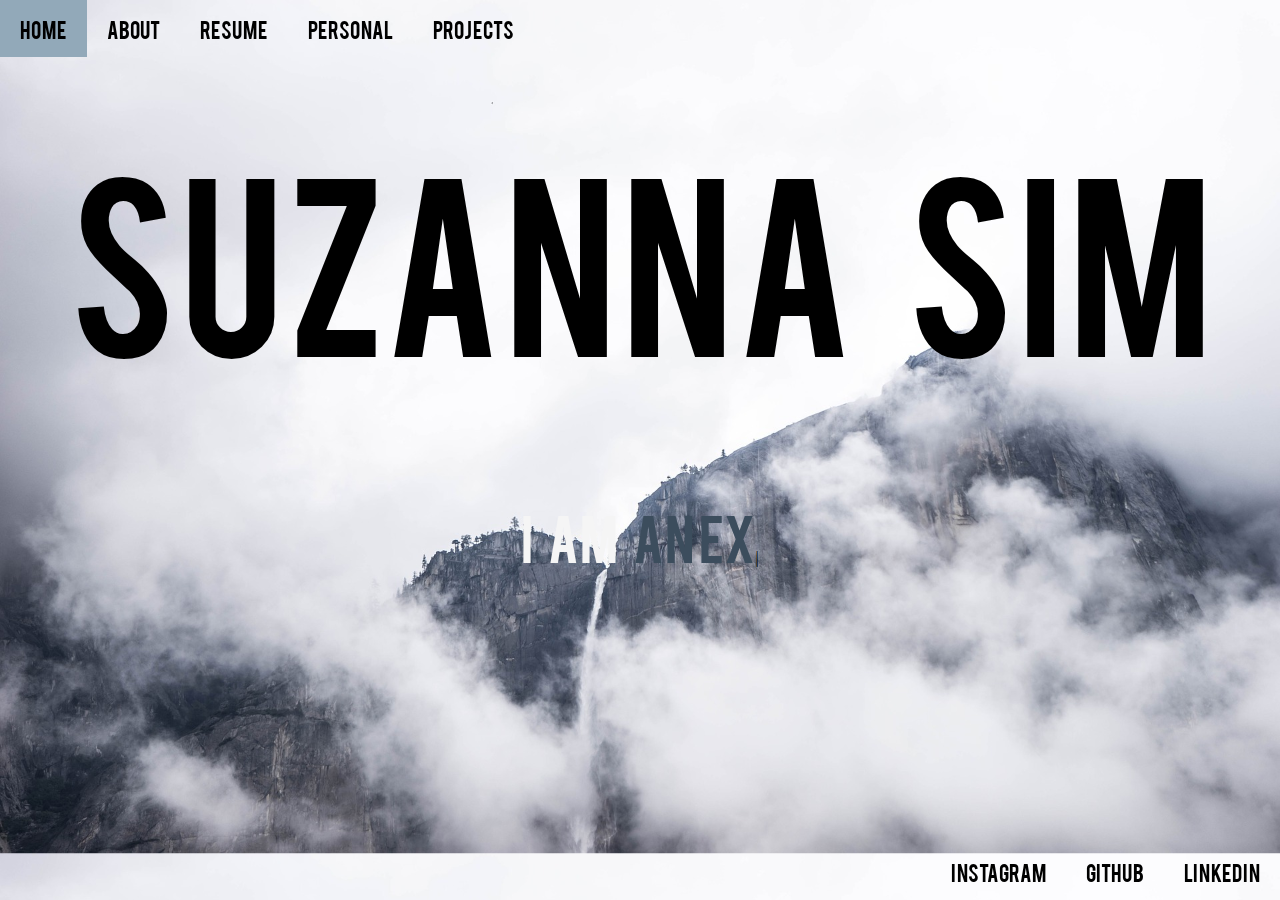
==== index.html @ 71d92e85 "4/16" ====
<!DOCTYPE html>
<html lang="en-US">
   
<head>
    <link rel="icon" type="image/png" href="images/favicon.gif">
    <link rel="stylesheet" type="text/css" href="css/main.css">
    <script src="moving.js"></script>
    <script src="javascript/typed.js"></script>
    <script src="javascript/js.js"></script>
    <link href="https://fonts.googleapis.com/css?family=Cabin+Condensed:600" rel="stylesheet">
    <title>Suzanna Sim</title>
</head>

<body id="bodyy">
    
<div class="nav" id="nav">
    <a href="index.html">HOME</a>
    <a href="about.html">ABOUT</a>
    <a href="websiteresume.pdf" target="_blank">RESUME</a>
    <a href="personal.html">PERSONAL</a>
    <a href="projects.html">PROJECTS</a>
</div>
    
<div id="name">
    Suzanna &nbsp; Sim   
</div>    
    
<div id="typewriter">
    <!--<span id='test'>SUZANNA SIM</span>-->
    <span style="font-family: bebas; font-size: 40pt; color: whitesmoke;">I &nbsp; am &nbsp; </span>
    <span id="typed" style="color: #3c4d5d; font-size: 40pt; font-family: bebas; margin-bottom: 20%;"></span>
</div>

    
    
<div class="link">
    <a href="https://www.linkedin.com/in/suzanna-sim/" target="_blank">LINKEDIN</a>
    <a href="https://github.com/suzannasim" target="_blank">GITHUB</a>
    <!--<a href="suzannasim@gmail.com">Email</a>-->
    <a href="https://www.instagram.com/itssuzanna/?hl=en" target="_blank">INSTAGRAM</a>
    <!--<a href="contactmeform.html" target="_blank">Contact</a>-->
</div>

    
    
</body>

</html>
---- css/main.css ----
@import url('https://fonts.googleapis.com/css?family=Oswald');
    
/* overall */
html, body {
    height: 100%
    margin: 0;
    padding: 0;
}

body {
    padding: 0;
    margin: 0;
}

/* highlight color */
::-moz-selection { /* Code for Firefox */
    background: lightsteelblue;
}

::selection {
    background: lightsteelblue;
}

/* fonts */
@font-face {
    font-family: "bebas";
    src: url('../fonts/bebas.ttf') format("truetype"),
         url('../fonts/bebas.woff') format("woff"),
         url('../fonts/bebas.eot'),
         url('../fonts/bebas.svg#bebas') format("svg");
}

@font-face {
    font-family: "bebas2";
    src: url('../fonts/bebas2.woff') format("woff");
}
@font-face {
    font-family: 'Roboto', sans-serif;
}
@import url('https://fonts.googleapis.com/css?family=Source+Serif+Pro');


@font-face {
    font-family: "shutterstone";
    src: url('../fonts/shutterstone.ttf') format("truetype");
}

@font-face {
  font-family: "BGBOLD";
  src: url("../fonts/brandon_bld.woff") format ("woff");
}

@import url('https://fonts.googleapis.com/css?family=Fjalla+One');

@font-face {
    font-family: "fjallaone";
    src: url('https://fonts.googleapis.com/css?family=Fjalla+One')
}

/* animations */
@keyframes spin {
    from {transform: translateY(0deg);}
    to {transform: translateY(180deg);}
}

#name {
    color: black;
    font-family: bebas, arial bold;
    font-size: 200px;
    text-align: center;
    margin-top: 9%
}

#comingsoon{
    margin-top: 20%;
    color: black;
    font-family: bebas, arial bold, 'Oswald', sans-serif;
    font-size: 40px;
    text-align: center;
    z-index: auto;
}

.pls {
    animation-name: spin;
    animation-delay: 2s;
    animation-duration: 3s;
    animation-fill-mode: forwards;
    animation-iteration-count: infinite;
}

/* home page */
#bodyy{
    background-image: url(../images/fog.jpg);
    background-size: cover;
    display: inline-block;
    overflow: hidden;
    width: 100%;
}

/* about page */
#test{
    display: block;
    color: white;
    text-align: center;
    font-family: bebas;
    font-size: 170pt;
    margin-top: 5%;
    margin-bottom: 10%;
    max-width: 100%;
    height: auto;
}

#opaqueBackground {
    opacity: 0.65;
    z-index: -1;
}

div.profimage {
    margin: auto;
    width: 80em;
    position: absolute;
    top: 102%;
    left: 50%;
    transform: translate(-50%, -50%);
}

img.center{
    display: block;
    margin-left: auto;
    margin-right: auto;
}

.title{
    position: absolute;
    top: 30%;
    left: 50%;
    transform: translate(-50%, -50%);
}

.aboutpage{
    position: relative;
    text-align: center;
    color: white;
    white-space: nowrap;
}

.aboutbodyparagraph{
    margin-left: 15%;
    margin-right: 15%;
    margin-top: 15%;
    margin-bottom: 15%;
    font-family: 'Source Serif Pro', serif;
    font-size: 20px;
}

#aboutheader {
    align-self: center;
    white-space: nowrap;
}

/* tyepwriter effect */
#typewriter {
    text-align: center;
    z-index: -100;
    margin-top: 8%;
}

/* personal page */
#archeryphoto{
    width: 100%;
}

#violinphoto{
    width: 100%;
}

#personalheader{
    font-family: bebas, arial bold, 'Oswald', sans-serif;
    font-size: 80px;
    color: black;
    margin-top: 70px;
    margin-bottom: 20px;
}

.parallaxcontainer{
    margin: 0;
    font-size: 15px;
    padding: 0px;
}

.archeryparallax{
    background: url('../images/archery2.jpg') no-repeat;
    background-position: center center;
    background-size: cover;
    background-attachment: fixed;
    height: 80vh;
}

.violinparallax{
    background: url('../images/violin2.jpg') no-repeat;
    background-position: center center;
    background-size: cover;
    background-attachment: fixed;
    height: 80vh;
}

.graphicparallax{
    display: block;
    background-color: #BCD2ED;
    padding-left: 12%;
    margin-top: 2%;
    padding-top: none;
}

#archeryvideo{
    width: 420px;
    text-align: center;
    padding-left: 33%;
    padding-right: auto;
}

#avideotext{
    margin-left: 33%;
    margin-right: auto;
    font-family: 'Source Serif Pro', serif;
    font-size: 20px
}

.violinvideos{
    width: 100%;
    height: auto;
    position: relative;
    float: left;
}

#orchestravideo{
    width: 50%;
    float: inherit;
    text-align: center;
    margin: auto;
}

#orchvidtext{
    font-family: 'Source Serif Pro', serif;
    font-size: 20px;
    padding-bottom: 20%;
}

#quintetvideo{
    width: 50%;
    position: relative;
    text-align: center;
    float: inherit;
}

#quintetvidtext{
    font-family: 'Source Serif Pro', serif;
    font-size: 20px;
    padding-bottom: 20%;
}

ul:nth-of-type(1) {
  list-style-type: disc;
}

#personalarcheryheader{
    font-family: bebas, bebas2;
    font-size: 30px;
    margin-left: 3%;
}

#archerytext{
    font-family: 'Source Serif Pro', serif;
    font-size: 20px;
}

#personalviolinheader{
    font-family: bebas, bebas2;
    font-size: 30px;
    margin-left: 3%;
}

#violintext{
    font-family: 'Source Serif Pro', serif;
    font-size: 20px;
}

#gdheader{
    font-family: bebas, bebas2;
    font-size: 30px;
    margin-left: 3%;
    display: block;
}

#gdlink{
    font-family: 'Source Serif Pro', serif;
    font-size: 20px;
    color: black;
    margin-top: 10px;

}

#gdtext{
    font-family: 'Source Serif Pro', serif;
    font-size: 20px;
    display: block;
}

#gdtext a:hover{
    background-color: beige;
}

/*projects page*/
#projectspage {
    margin-top: 200px;
    text-align: center;
    font-family: bebas, arial bold, bebas2, 'Oswald', sans-serif;
    font-size: 20pt;
}

/* index navbar */
.nav a:hover{
    background-color: white;
}

.nav {
    font-family: bebas, arial bold;
    overflow: hidden;
    background-color: transparent;
    position: fixed; /* Set the navbar to fixed position */
    top: 0; /* Position the navbar to the top of the page */
    width: 100%; /* Full width */
    z-index: 100;
    font-size: 20px;
}

/* Links inside the navbar */
.nav a {
    float: left;
    display: block;
    color: black;
    text-align: center;
    padding: 14px 20px;
    text-decoration: none;
}

.nav a:hover{
    background-color: #92a9b9;
}

/* navbar */
.navbar a:hover{
    background-color: white;
}

.navbar {
    font-family: "re", "bebas", arial bold;
    overflow: hidden;
    background-color: black;
    position: fixed; /* Set the navbar to fixed position */
    top: 0; /* Position the navbar to the top of the page */
    width: 100%; /* Full width */
    z-index: 100;
    font-size: 20px;
}

/* Links inside the navbar */
.navbar a {
    float: left;
    display: block;
    color: white;
    text-align: center;
    padding: 14px 20px;
    text-decoration: none;
}

.navbar a:hover{
    background-color: #92a9b9;
}
.main {
    margin-top: 30px; /* Add a top margin to avoid content overlay */
}

/* index bottom menu bar */
.link {
    font-family: bebas, arial bold, bebas2, 'Oswald', sans-serif, 'Cabin Condensed', sans-serif;
    overflow: hidden;
    background-color: transparent;
    position: fixed; /* Set the navbar to fixed position */
    bottom: 0; /* Position the navbar to the bottom of the page */
    width: 100%; /* Full width */
    z-index: 100;
    font-size: 20px;
}

/* Links inside the linkbar */
.link a {
    float: right;
    display: block;
    color: black;
    text-align: center;
    padding: 14px 20px;
    text-decoration: none;
}

.link a:hover{
    background-color: white;
}

/* bottom menu bar */
.linkbar {
    font-family: bebas, arial bold, bebas2, 'Oswald', sans-serif, 'Cabin Condensed', sans-serif;
    overflow: hidden;
    background-color: darkgrey;
    position: fixed; /* Set the navbar to fixed position */
    bottom: 0; /* Position the navbar to the bottom of the page */
    width: 100%; /* Full width */
    z-index: 100;
    font-size: 20px;
}

/* Links inside the linkbar */
.linkbar a {
    float: right;
    display: block;
    color: black;
    text-align: center;
    padding: 14px 20px;
    text-decoration: none;
}

.linkbar a:hover{
    background-color: white;
}

/* contact me form css */
/* Style inputs with type="text", select elements and textareas */
input[type=text], select, textarea {
    width: 100%; /* Full width */
    padding: 12px; /* Some padding */  
    border: 1px solid #ccc; /* Gray border */
    border-radius: 4px; /* Rounded borders */
    box-sizing: border-box; /* Make sure that padding and width stays in place */
    margin-top: 6px; /* Add a top margin */
    margin-bottom: 16px; /* Bottom margin */
    resize: vertical /* Allow the user to vertically resize the textarea (not horizontally) */
}

/* Style the submit button with a specific background color etc */
input[type=submit] {
    background-color: lightsteelblue;
    color: white;
    padding: 12px 20px;
    border: none;
    border-radius: 4px;
    cursor: pointer;
}

/* When moving the mouse over the submit button, add a darker color */
input[type=submit]:hover {
    background-color: cornflowerblue;
}

/* Add a background color and some padding around the form */
.contactmeform {
    margin-top: 1%;
    border-radius: 5px;
    background-color: #f2f2f2;
    padding: 20px;
    font-family: times new roman;
    font-size: 13pt;
}

.amatproject{
    margin: auto;
    width: 200px;
    height: 100px;
    padding: 10px;
    align-content: center;
}
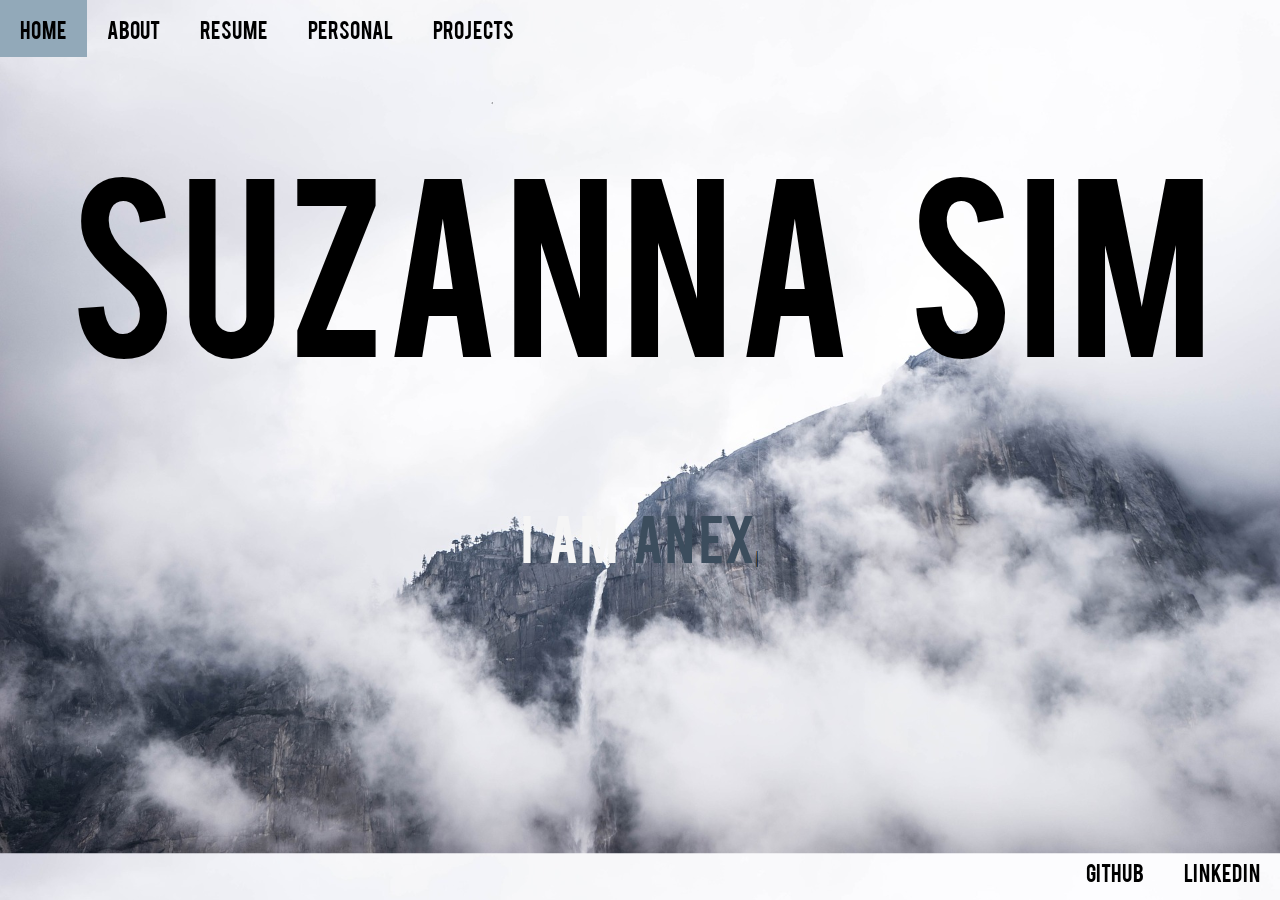
==== commit 7e46eec1: "9/5" ====
--- a/index.html
+++ b/index.html
@@ -17,7 +17,7 @@
     <a href="index.html">HOME</a>
     <a href="about.html">ABOUT</a>
     <a href="websiteresume.pdf" target="_blank">RESUME</a>
-    <a href="personal.html">PERSONAL</a>
+    <a href="resume.pdf">PERSONAL</a>
     <a href="projects.html">PROJECTS</a>
 </div>
     
@@ -36,9 +36,7 @@
 <div class="link">
     <a href="https://www.linkedin.com/in/suzanna-sim/" target="_blank">LINKEDIN</a>
     <a href="https://github.com/suzannasim" target="_blank">GITHUB</a>
-    <!--<a href="suzannasim@gmail.com">Email</a>-->
-    <a href="https://www.instagram.com/itssuzanna/?hl=en" target="_blank">INSTAGRAM</a>
-    <!--<a href="contactmeform.html" target="_blank">Contact</a>-->
+
 </div>
 
     
--- a/css/main.css
+++ b/css/main.css
@@ -148,7 +148,7 @@
     margin-left: 15%;
     margin-right: 15%;
     margin-top: 15%;
-    margin-bottom: 15%;
+    margin-bottom: 10%;
     font-family: 'Source Serif Pro', serif;
     font-size: 20px;
 }
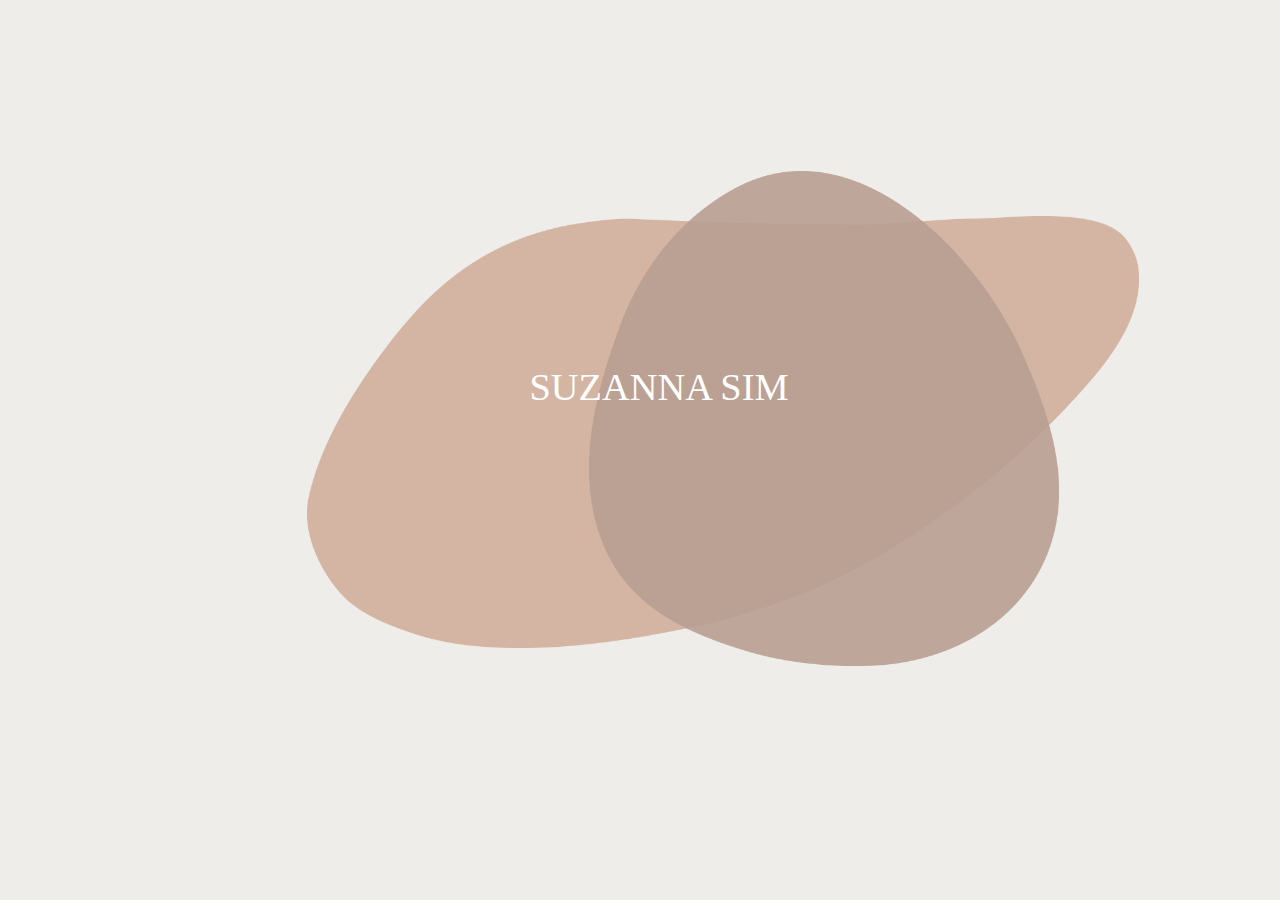
==== commit 3df0a962: "website 2.0" ====
--- a/index.html
+++ b/index.html
@@ -1,46 +1,35 @@
 <!DOCTYPE html>
-<html lang="en-US">
-   
-<head>
-    <link rel="icon" type="image/png" href="images/favicon.gif">
-    <link rel="stylesheet" type="text/css" href="css/main.css">
-    <script src="moving.js"></script>
-    <script src="javascript/typed.js"></script>
-    <script src="javascript/js.js"></script>
-    <link href="https://fonts.googleapis.com/css?family=Cabin+Condensed:600" rel="stylesheet">
-    <title>Suzanna Sim</title>
-</head>
+<html lang="en">
 
-<body id="bodyy">
+    <head>
+        <link rel="icon" 
+            type="image/png" 
+            href="img/favicon.png">
+        
+        <title>Suzanna Sim</title>
     
-<div class="nav" id="nav">
-    <a href="index.html">HOME</a>
-    <a href="about.html">ABOUT</a>
-    <a href="websiteresume.pdf" target="_blank">RESUME</a>
-    <a href="resume.pdf">PERSONAL</a>
-    <a href="projects.html">PROJECTS</a>
-</div>
-    
-<div id="name">
-    Suzanna &nbsp; Sim   
-</div>    
-    
-<div id="typewriter">
-    <!--<span id='test'>SUZANNA SIM</span>-->
-    <span style="font-family: bebas; font-size: 40pt; color: whitesmoke;">I &nbsp; am &nbsp; </span>
-    <span id="typed" style="color: #3c4d5d; font-size: 40pt; font-family: bebas; margin-bottom: 20%;"></span>
-</div>
+        <meta name="viewport" content="width=deivce-width, initial-scale=1" charset="utf-8">
+        
+        <link rel="stylesheet" href="css/index.css">
+        <link rel="stylesheet" href="jquery-ui.min.css">
+        
+        <script
+            src="https://code.jquery.com/jquery-3.2.1.min.js"
+            integrity="sha256-hwg4gsxgFZh0s##amd0YGBf13FyQuiTwlAqgxVSNgt4="
+            crossorigin="anonymous">
+        </script>
+        <script src="jquery-ui.min.js"></script>
+        <script src="draggable.js"></script>
+    </head>
+            
+    <body>
+    <div class="background">
+        <img class="blob" id="blob1" src="img/Blob1.png">
+        <img class="blob" id="blob2" src="img/Blob2.png">
+        <a href="about.html" id="name">SUZANNA SIM</a>
+    </div>
 
-    
-    
-<div class="link">
-    <a href="https://www.linkedin.com/in/suzanna-sim/" target="_blank">LINKEDIN</a>
-    <a href="https://github.com/suzannasim" target="_blank">GITHUB</a>
-
-</div>
-
-    
-    
-</body>
-
+        
+    </body>
+      
 </html>--- a/css/index.css
+++ b/css/index.css
@@ -0,0 +1,82 @@
+*{
+    margin: 0;
+    padding: 0;
+}
+
+.background{
+    display: grid;
+    grid-template-columns: repeat(100, 1%);
+    grid-template-rows: repeat(100, 1%);
+    height: 100vh;
+    background-color: #EEEDE9;
+    background-position: center;
+    background-size: cover;
+    overflow-x: hidden;
+    position: relative;
+}
+
+#blob1{
+    grid-column-start: 25;
+    grid-column-end: 90;
+    grid-row-start: 25;
+    grid-row-end: 75;
+    max-height: 100%;
+    max-width: 100%;
+    animation: float1 5.5s ease-in-out infinite;
+    opacity: 0.9;
+}
+
+#blob2{
+    grid-column-start: 47;
+    grid-column-end: 85;
+    grid-row-start: 20;
+    grid-row-end: 75;
+    max-height: 100%;
+    max-width: 100%;
+    animation: float2 4.5s ease-in-out infinite;
+    opacity: 0.9;
+}
+
+#name{
+    text-align: center;
+    justify-self: center;
+    align-self: center;
+    width: 100%;
+    color: white;
+    font-family: Calisto MT, serif;
+    font-size: 3vw;
+    z-index: 1;
+    grid-column-start: 35;
+    grid-column-end: 70;
+    grid-row-start: 40;
+    grid-row-end: 48;
+}
+
+a:link{
+    text-decoration: none;
+}
+
+@keyframes float1 {
+	0% {
+		transform: translatey(0px);
+	}
+	50% {
+		transform: translatey(-15px);
+	}
+	100% {
+		transform: translatey(0px);
+	}
+}
+
+@keyframes float2 {
+	0% {
+		transform: translatey(0px);
+	}
+	50% {
+		transform: translatey(18px);
+	}
+	100% {
+		transform: translatey(0px);
+	}
+}
+
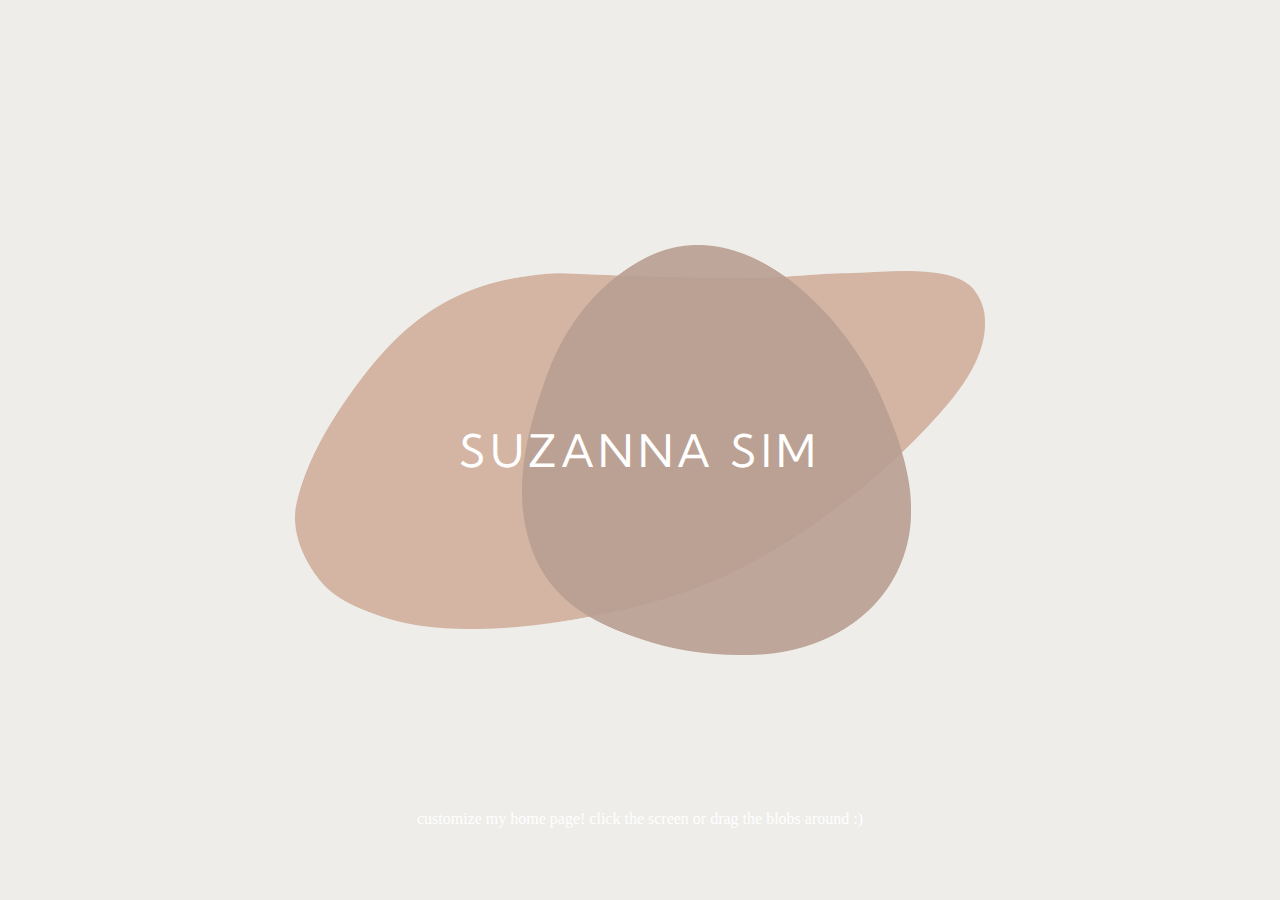
==== commit 92eedf24: "testing email server" ====
--- a/index.html
+++ b/index.html
@@ -12,6 +12,7 @@
         
         <link rel="stylesheet" href="css/index.css">
         <link rel="stylesheet" href="jquery-ui.min.css">
+        <link href="https://fonts.googleapis.com/css2?family=Kumbh+Sans:wght@300&family=Roboto:wght@300&display=swap" rel="stylesheet">
         
         <script
             src="https://code.jquery.com/jquery-3.2.1.min.js"
@@ -20,14 +21,22 @@
         </script>
         <script src="jquery-ui.min.js"></script>
         <script src="draggable.js"></script>
+        <script src="js/randomimage.js"></script>
     </head>
             
     <body>
-    <div class="background">
-        <img class="blob" id="blob1" src="img/Blob1.png">
-        <img class="blob" id="blob2" src="img/Blob2.png">
+    <div id="background">
+        <img class="drag" id="blob1" src="img/Blob1.png">
+        <img class="drag" id="blob2" src="img/Blob2.png">
         <a href="about.html" id="name">SUZANNA SIM</a>
+        
+    <div class="instructions">
+        <p>customize my home page! click the screen or drag the blobs around :)</p>    
     </div>
+        
+    </div>
+        
+    
 
         
     </body>
--- a/css/index.css
+++ b/css/index.css
@@ -3,38 +3,48 @@
     padding: 0;
 }
 
-.background{
+#background{
     display: grid;
-    grid-template-columns: repeat(100, 1%);
-    grid-template-rows: repeat(100, 1%);
+    grid-template-areas: "b1 b2 b3"
+                        "b4 center b5"
+                        "b6 b7 b8";
+    grid-template-columns: 20% 60% 20%;
+    grid-template-rows: 10% 80% 10%;
     height: 100vh;
     background-color: #EEEDE9;
     background-position: center;
     background-size: cover;
-    overflow-x: hidden;
+    overflow-x: hidden; 
     position: relative;
 }
 
-#blob1{
-    grid-column-start: 25;
-    grid-column-end: 90;
-    grid-row-start: 25;
-    grid-row-end: 75;
-    max-height: 100%;
-    max-width: 100%;
+.blob {
     animation: float1 5.5s ease-in-out infinite;
     opacity: 0.9;
+    max-height: 28vw;
+    max-width: auto;
+    position: absolute;
+}
+
+#blob1{
+    grid-area: center;
+    animation: float1 5.5s ease-in-out infinite;
+    opacity: 0.9;
+    max-height: 28vw;
+    max-width: auto;
+    justify-self: center;
+    align-self: center;
 }
 
 #blob2{
-    grid-column-start: 47;
-    grid-column-end: 85;
-    grid-row-start: 20;
-    grid-row-end: 75;
-    max-height: 100%;
-    max-width: 100%;
+    grid-area: center;
     animation: float2 4.5s ease-in-out infinite;
     opacity: 0.9;
+    max-height: 32vw;
+    max-width: auto;
+    justify-self: center;
+    align-self: center;
+    left: 10%;
 }
 
 #name{
@@ -44,16 +54,22 @@
     width: 100%;
     color: white;
     font-family: Calisto MT, serif;
-    font-size: 3vw;
+    font-size: 3.5vw;
     z-index: 1;
-    grid-column-start: 35;
-    grid-column-end: 70;
-    grid-row-start: 40;
-    grid-row-end: 48;
+    grid-area: center;
+    font-family: 'Kumbh Sans';
+    letter-spacing: 0.1em;
 }
 
 a:link{
     text-decoration: none;
+}
+
+.instructions{
+    display: inline;
+    grid-area: b7;
+    text-align: center;
+    color: white;
 }
 
 @keyframes float1 {
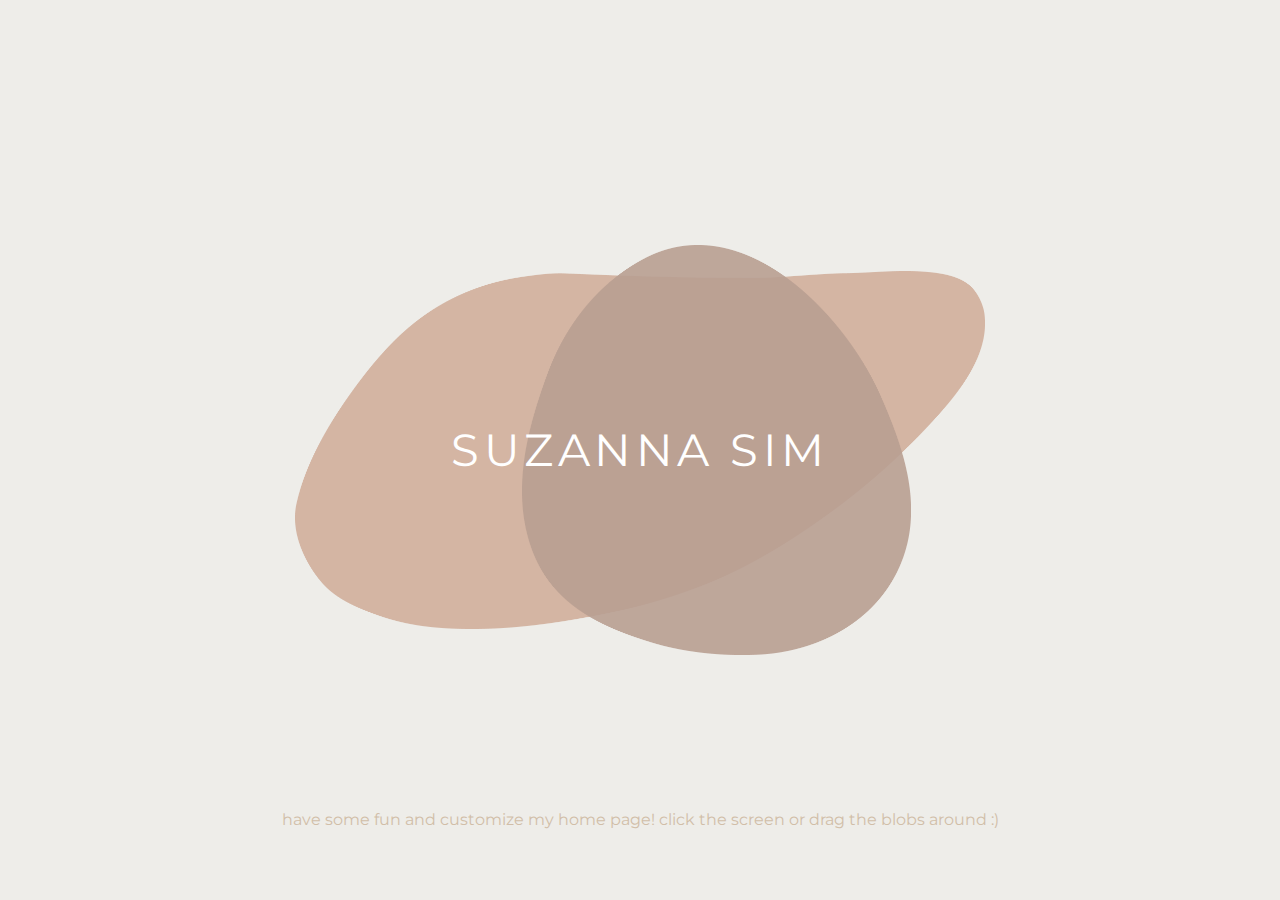
==== commit b75d542d: "new blob images" ====
--- a/index.html
+++ b/index.html
@@ -10,10 +10,15 @@
     
         <meta name="viewport" content="width=deivce-width, initial-scale=1" charset="utf-8">
         
+        <!--css-->
         <link rel="stylesheet" href="css/index.css">
         <link rel="stylesheet" href="jquery-ui.min.css">
+        
+        <!--fonts--> 
         <link href="https://fonts.googleapis.com/css2?family=Kumbh+Sans:wght@300&family=Roboto:wght@300&display=swap" rel="stylesheet">
+        <link href="https://fonts.googleapis.com/css2?family=Montserrat:wght@200&display=swap" rel="stylesheet">
         
+        <!--javascript-->
         <script
             src="https://code.jquery.com/jquery-3.2.1.min.js"
             integrity="sha256-hwg4gsxgFZh0s##amd0YGBf13FyQuiTwlAqgxVSNgt4="
@@ -25,20 +30,17 @@
     </head>
             
     <body>
-    <div id="background">
-        <img class="drag" id="blob1" src="img/Blob1.png">
-        <img class="drag" id="blob2" src="img/Blob2.png">
-        <a href="about.html" id="name">SUZANNA SIM</a>
-        
-    <div class="instructions">
-        <p>customize my home page! click the screen or drag the blobs around :)</p>    
-    </div>
-        
-    </div>
-        
-    
+        <div id="background">
+            <img class="drag" id="blob1" src="img/Blob1.png">
+            <img class="drag" id="blob2" src="img/Blob2.png">
+            <a href="about.html" id="name">SUZANNA SIM</a>
 
-        
+        <div class="instructions">
+            <p id="instructions">have some fun and customize my home page! click the screen or drag the blobs around :)</p>  
+        </div>
+
+        </div>
+                
     </body>
       
 </html>--- a/css/index.css
+++ b/css/index.css
@@ -57,8 +57,13 @@
     font-size: 3.5vw;
     z-index: 1;
     grid-area: center;
-    font-family: 'Kumbh Sans';
+    /*font-family: 'Kumbh Sans';*/
+    font-family: 'Montserrat', sans-serif;
     letter-spacing: 0.1em;
+}
+
+#name:hover{
+    color: black;
 }
 
 a:link{
@@ -69,7 +74,9 @@
     display: inline;
     grid-area: b7;
     text-align: center;
-    color: white;
+    color: #d1bea8;
+    font-family: 'Montserrat', sans-serif;
+/*    text-shadow: 0.5px 0.5px 1px black;*/
 }
 
 @keyframes float1 {
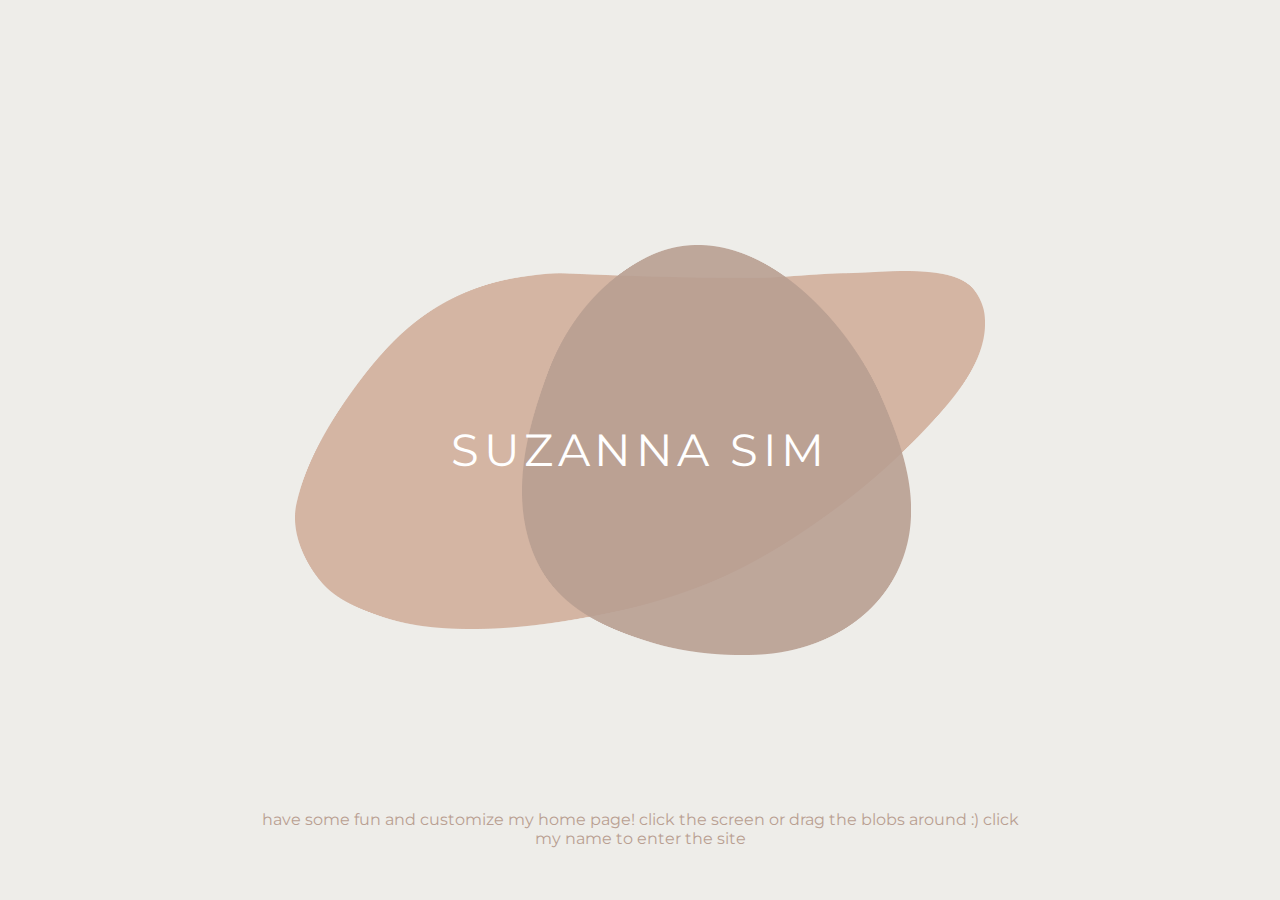
==== commit 0e485c21: "updated pages" ====
--- a/index.html
+++ b/index.html
@@ -31,12 +31,12 @@
             
     <body>
         <div id="background">
-            <img class="drag" id="blob1" src="img/Blob1.png">
-            <img class="drag" id="blob2" src="img/Blob2.png">
+            <img class="drag" id="blob1" src="img/Blobs/Blob1.png">
+            <img class="drag" id="blob2" src="img/Blobs/Blob2.png">
             <a href="about.html" id="name">SUZANNA SIM</a>
 
         <div class="instructions">
-            <p id="instructions">have some fun and customize my home page! click the screen or drag the blobs around :)</p>  
+            <p id="instructions">have some fun and customize my home page! click the screen or drag the blobs around :) click my name to enter the site</p>  
         </div>
 
         </div>
--- a/css/index.css
+++ b/css/index.css
@@ -74,7 +74,7 @@
     display: inline;
     grid-area: b7;
     text-align: center;
-    color: #d1bea8;
+    color: #B99F92;
     font-family: 'Montserrat', sans-serif;
 /*    text-shadow: 0.5px 0.5px 1px black;*/
 }
